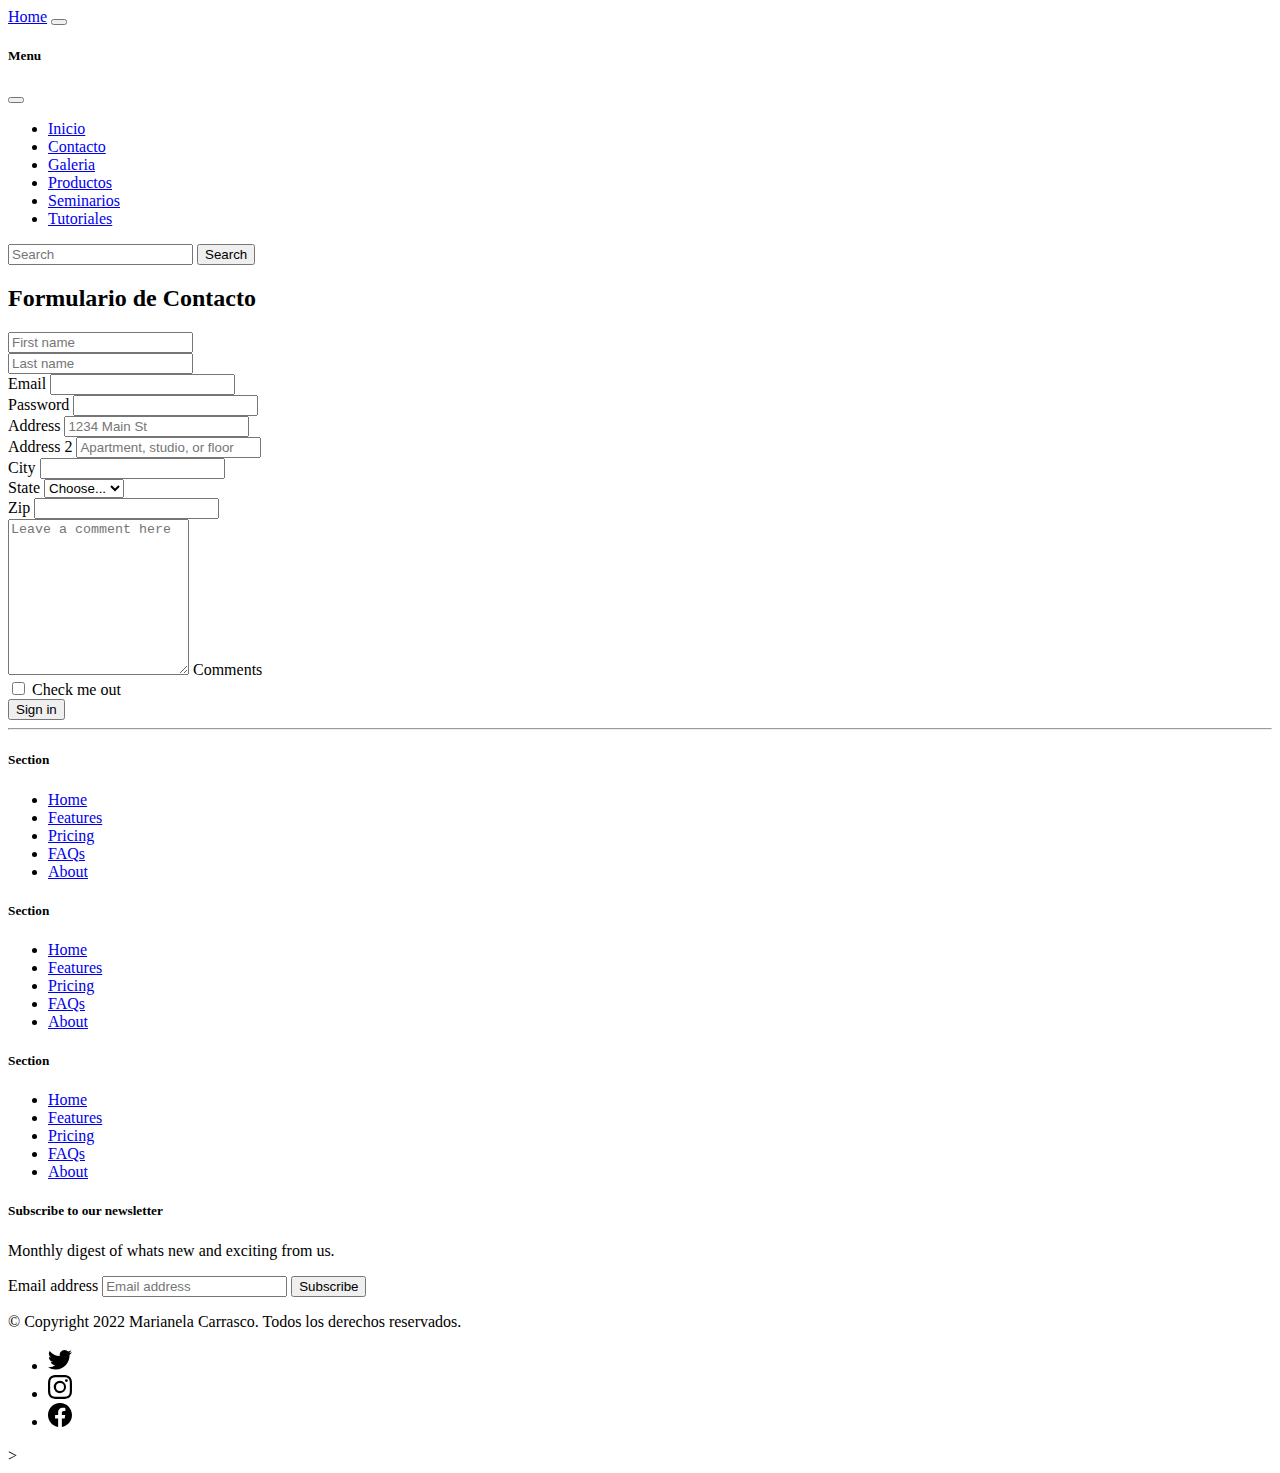
==== paginas/contacto.html @ 2a4949cc "sass" ====
<!DOCTYPE html>
<html>
<head>
    <meta charset="UTF-8">
    <meta http-equiv="X-UA-Compatible" content="IE=edge">
    <meta name="viewport" content="width=device-width, initial-scale=1.0">
    <title>Contacto</title>
     <!--estilos css de bootstrap local-->
     <link rel="stylesheet" href="/css/bootstrap.css">
    
     <!--estilos css propios-->
     <link rel="stylesheet" href="/estilos/estilos.css">
     
</head>
<body>
<header>
   <!--MENU-->
   <nav class="navbar navbar-light fixed-top menu">
    <div class="container-fluid">
       <a class="navbar-brand" href="../index.html">Home</a>
       <button class="navbar-toggler" type="button" data-bs-toggle="offcanvas" data-bs-target="#offcanvasNavbar" aria-controls="offcanvasNavbar">
         <span class="navbar-toggler-icon"></span>
       </button>
       <div class="offcanvas offcanvas-end" tabindex="-1" id="offcanvasNavbar" aria-labelledby="offcanvasNavbarLabel">
         <div class="offcanvas-header">
           <h5 class="offcanvas-title" id="offcanvasNavbarLabel">Menu</h5>
           <button type="button" class="btn-close text-reset" data-bs-dismiss="offcanvas" aria-label="Close"></button>
         </div>
         <div class="offcanvas-body menu">
           <ul class="navbar-nav justify-content-end flex-grow-1 pe-3">
             <li class="nav-item">
               <a class="nav-link active" aria-current="page" href="../index.html">Inicio</a>
             </li>
             <li class="nav-item">
               <a class="nav-link" href="./contacto.html">Contacto</a>
             </li>
             <li class="nav-item">
               <a class="nav-link" href="./galeria.html">Galeria</a>
             </li>
             <li class="nav-item">
               <a class="nav-link" href="./productos.html">Productos</a>
             </li>
             <li class="nav-item">
               <a class="nav-link" href="./seminarios.html">Seminarios</a>
             </li>
             <li class="nav-item">
               <a class="nav-link" href="./tutoriales.html">Tutoriales</a>
             </li>
           </ul>
           <form class="d-flex">
             <input class="form-control me-2" type="search" placeholder="Search" aria-label="Search">
             <button class="btn btn-outline-success" type="submit">Search</button>
           </form>
         </div>
       </div>
     </div>
   </nav>      
   <!--FIN DEL MENU-->  
</header>
       

    <h2>Formulario de Contacto</h2>

    <div class="container m-5">
      <div class="row">
        <div class="col">
          <input type="text" class="form-control" placeholder="First name" aria-label="First name">
        </div>
        <div class="col">
          <input type="text" class="form-control" placeholder="Last name" aria-label="Last name">
        </div>
      </div>

      
      <form class="row g-3 mt-5">
        <div class="col-md-6">
          <label for="inputEmail4" class="form-label">Email</label>
          <input type="email" class="form-control" id="inputEmail4">
        </div>
        <div class="col-md-6">
          <label for="inputPassword4" class="form-label">Password</label>
          <input type="password" class="form-control" id="inputPassword4">
        </div>
        <div class="col-12">
          <label for="inputAddress" class="form-label">Address</label>
          <input type="text" class="form-control" id="inputAddress" placeholder="1234 Main St">
        </div>
        <div class="col-12">
          <label for="inputAddress2" class="form-label">Address 2</label>
          <input type="text" class="form-control" id="inputAddress2" placeholder="Apartment, studio, or floor">
        </div>
        <div class="col-md-6">
          <label for="inputCity" class="form-label">City</label>
          <input type="text" class="form-control" id="inputCity">
        </div>
        <div class="col-md-4">
          <label for="inputState" class="form-label">State</label>
          <select id="inputState" class="form-select">
            <option selected>Choose...</option>
            <option>...</option>
          </select>
        </div>
        <div class="col-md-2">
          <label for="inputZip" class="form-label">Zip</label>
          <input type="text" class="form-control" id="inputZip">
        </div>
        <div class="col-12">


          <div class="form-floating">
            <textarea class="form-control" placeholder="Leave a comment here" id="floatingTextarea2" style="height: 150px"></textarea>
            <label for="floatingTextarea2">Comments</label>
          </div>



          <div class="form-check">
            <input class="form-check-input" type="checkbox" id="gridCheck">
            <label class="form-check-label" for="gridCheck">
              Check me out
            </label>
          </div>
        </div>
        <div class="col-12">
          <button type="submit" class="btn menu">Sign in</button>
        </div>
      </form>
    </div>

<hr>

<!------FOOTER------->

<svg xmlns="http://www.w3.org/2000/svg" style="display: none;">
  
  <symbol id="facebook" viewBox="0 0 16 16">
    <path d="M16 8.049c0-4.446-3.582-8.05-8-8.05C3.58 0-.002 3.603-.002 8.05c0 4.017 2.926 7.347 6.75 7.951v-5.625h-2.03V8.05H6.75V6.275c0-2.017 1.195-3.131 3.022-3.131.876 0 1.791.157 1.791.157v1.98h-1.009c-.993 0-1.303.621-1.303 1.258v1.51h2.218l-.354 2.326H9.25V16c3.824-.604 6.75-3.934 6.75-7.951z"/>
  </symbol>
  <symbol id="instagram" viewBox="0 0 16 16">
      <path d="M8 0C5.829 0 5.556.01 4.703.048 3.85.088 3.269.222 2.76.42a3.917 3.917 0 0 0-1.417.923A3.927 3.927 0 0 0 .42 2.76C.222 3.268.087 3.85.048 4.7.01 5.555 0 5.827 0 8.001c0 2.172.01 2.444.048 3.297.04.852.174 1.433.372 1.942.205.526.478.972.923 1.417.444.445.89.719 1.416.923.51.198 1.09.333 1.942.372C5.555 15.99 5.827 16 8 16s2.444-.01 3.298-.048c.851-.04 1.434-.174 1.943-.372a3.916 3.916 0 0 0 1.416-.923c.445-.445.718-.891.923-1.417.197-.509.332-1.09.372-1.942C15.99 10.445 16 10.173 16 8s-.01-2.445-.048-3.299c-.04-.851-.175-1.433-.372-1.941a3.926 3.926 0 0 0-.923-1.417A3.911 3.911 0 0 0 13.24.42c-.51-.198-1.092-.333-1.943-.372C10.443.01 10.172 0 7.998 0h.003zm-.717 1.442h.718c2.136 0 2.389.007 3.232.046.78.035 1.204.166 1.486.275.373.145.64.319.92.599.28.28.453.546.598.92.11.281.24.705.275 1.485.039.843.047 1.096.047 3.231s-.008 2.389-.047 3.232c-.035.78-.166 1.203-.275 1.485a2.47 2.47 0 0 1-.599.919c-.28.28-.546.453-.92.598-.28.11-.704.24-1.485.276-.843.038-1.096.047-3.232.047s-2.39-.009-3.233-.047c-.78-.036-1.203-.166-1.485-.276a2.478 2.478 0 0 1-.92-.598 2.48 2.48 0 0 1-.6-.92c-.109-.281-.24-.705-.275-1.485-.038-.843-.046-1.096-.046-3.233 0-2.136.008-2.388.046-3.231.036-.78.166-1.204.276-1.486.145-.373.319-.64.599-.92.28-.28.546-.453.92-.598.282-.11.705-.24 1.485-.276.738-.034 1.024-.044 2.515-.045v.002zm4.988 1.328a.96.96 0 1 0 0 1.92.96.96 0 0 0 0-1.92zm-4.27 1.122a4.109 4.109 0 1 0 0 8.217 4.109 4.109 0 0 0 0-8.217zm0 1.441a2.667 2.667 0 1 1 0 5.334 2.667 2.667 0 0 1 0-5.334z"/>
  </symbol>
  <symbol id="twitter" viewBox="0 0 16 16">
    <path d="M5.026 15c6.038 0 9.341-5.003 9.341-9.334 0-.14 0-.282-.006-.422A6.685 6.685 0 0 0 16 3.542a6.658 6.658 0 0 1-1.889.518 3.301 3.301 0 0 0 1.447-1.817 6.533 6.533 0 0 1-2.087.793A3.286 3.286 0 0 0 7.875 6.03a9.325 9.325 0 0 1-6.767-3.429 3.289 3.289 0 0 0 1.018 4.382A3.323 3.323 0 0 1 .64 6.575v.045a3.288 3.288 0 0 0 2.632 3.218 3.203 3.203 0 0 1-.865.115 3.23 3.23 0 0 1-.614-.057 3.283 3.283 0 0 0 3.067 2.277A6.588 6.588 0 0 1 .78 13.58a6.32 6.32 0 0 1-.78-.045A9.344 9.344 0 0 0 5.026 15z"/>
  </symbol>
</svg>


<div class="container">
  <footer class="py-5">
    <div class="row">
      <div class="col-2">
        <h5>Section</h5>
        <ul class="nav flex-column">
          <li class="nav-item mb-2"><a href="#" class="nav-link p-0 text-muted">Home</a></li>
          <li class="nav-item mb-2"><a href="#" class="nav-link p-0 text-muted">Features</a></li>
          <li class="nav-item mb-2"><a href="#" class="nav-link p-0 text-muted">Pricing</a></li>
          <li class="nav-item mb-2"><a href="#" class="nav-link p-0 text-muted">FAQs</a></li>
          <li class="nav-item mb-2"><a href="#" class="nav-link p-0 text-muted">About</a></li>
        </ul>
      </div>

      <div class="col-2">
        <h5>Section</h5>
        <ul class="nav flex-column">
          <li class="nav-item mb-2"><a href="#" class="nav-link p-0 text-muted">Home</a></li>
          <li class="nav-item mb-2"><a href="#" class="nav-link p-0 text-muted">Features</a></li>
          <li class="nav-item mb-2"><a href="#" class="nav-link p-0 text-muted">Pricing</a></li>
          <li class="nav-item mb-2"><a href="#" class="nav-link p-0 text-muted">FAQs</a></li>
          <li class="nav-item mb-2"><a href="#" class="nav-link p-0 text-muted">About</a></li>
        </ul>
      </div>

      <div class="col-2">
        <h5>Section</h5>
        <ul class="nav flex-column">
          <li class="nav-item mb-2"><a href="#" class="nav-link p-0 text-muted">Home</a></li>
          <li class="nav-item mb-2"><a href="#" class="nav-link p-0 text-muted">Features</a></li>
          <li class="nav-item mb-2"><a href="#" class="nav-link p-0 text-muted">Pricing</a></li>
          <li class="nav-item mb-2"><a href="#" class="nav-link p-0 text-muted">FAQs</a></li>
          <li class="nav-item mb-2"><a href="#" class="nav-link p-0 text-muted">About</a></li>
        </ul>
      </div>

      <div class="col-4 offset-1">
        <form>
          <h5>Subscribe to our newsletter</h5>
          <p>Monthly digest of whats new and exciting from us.</p>
          <div class="d-flex w-100 gap-2">
            <label for="newsletter1" class="visually-hidden">Email address</label>
            <input id="newsletter1" type="text" class="form-control" placeholder="Email address">
            <button class="btn menu" type="button">Subscribe</button>
          </div>
        </form>
      </div>
    </div>

    <div class="d-flex justify-content-between py-4 my-4 border-top">
      <p>&copy; Copyright 2022 Marianela Carrasco. Todos los derechos reservados.</p>
      <ul class="list-unstyled d-flex">
        <li class="ms-3"><a class="link-dark" href="#"><svg class="bi" width="24" height="24"><use xlink:href="#twitter"/></svg></a></li>
        <li class="ms-3"><a class="link-dark" href="#"><svg class="bi" width="24" height="24"><use xlink:href="#instagram"/></svg></a></li>
        <li class="ms-3"><a class="link-dark" href="#"><svg class="bi" width="24" height="24"><use xlink:href="#facebook"/></svg></a></li>
      </ul>
    </div>
  </footer>
</div>>

        <!--javascript de bootstrap-->
    <script src="/js/bootstrap.js"></script>
</body>
</html>
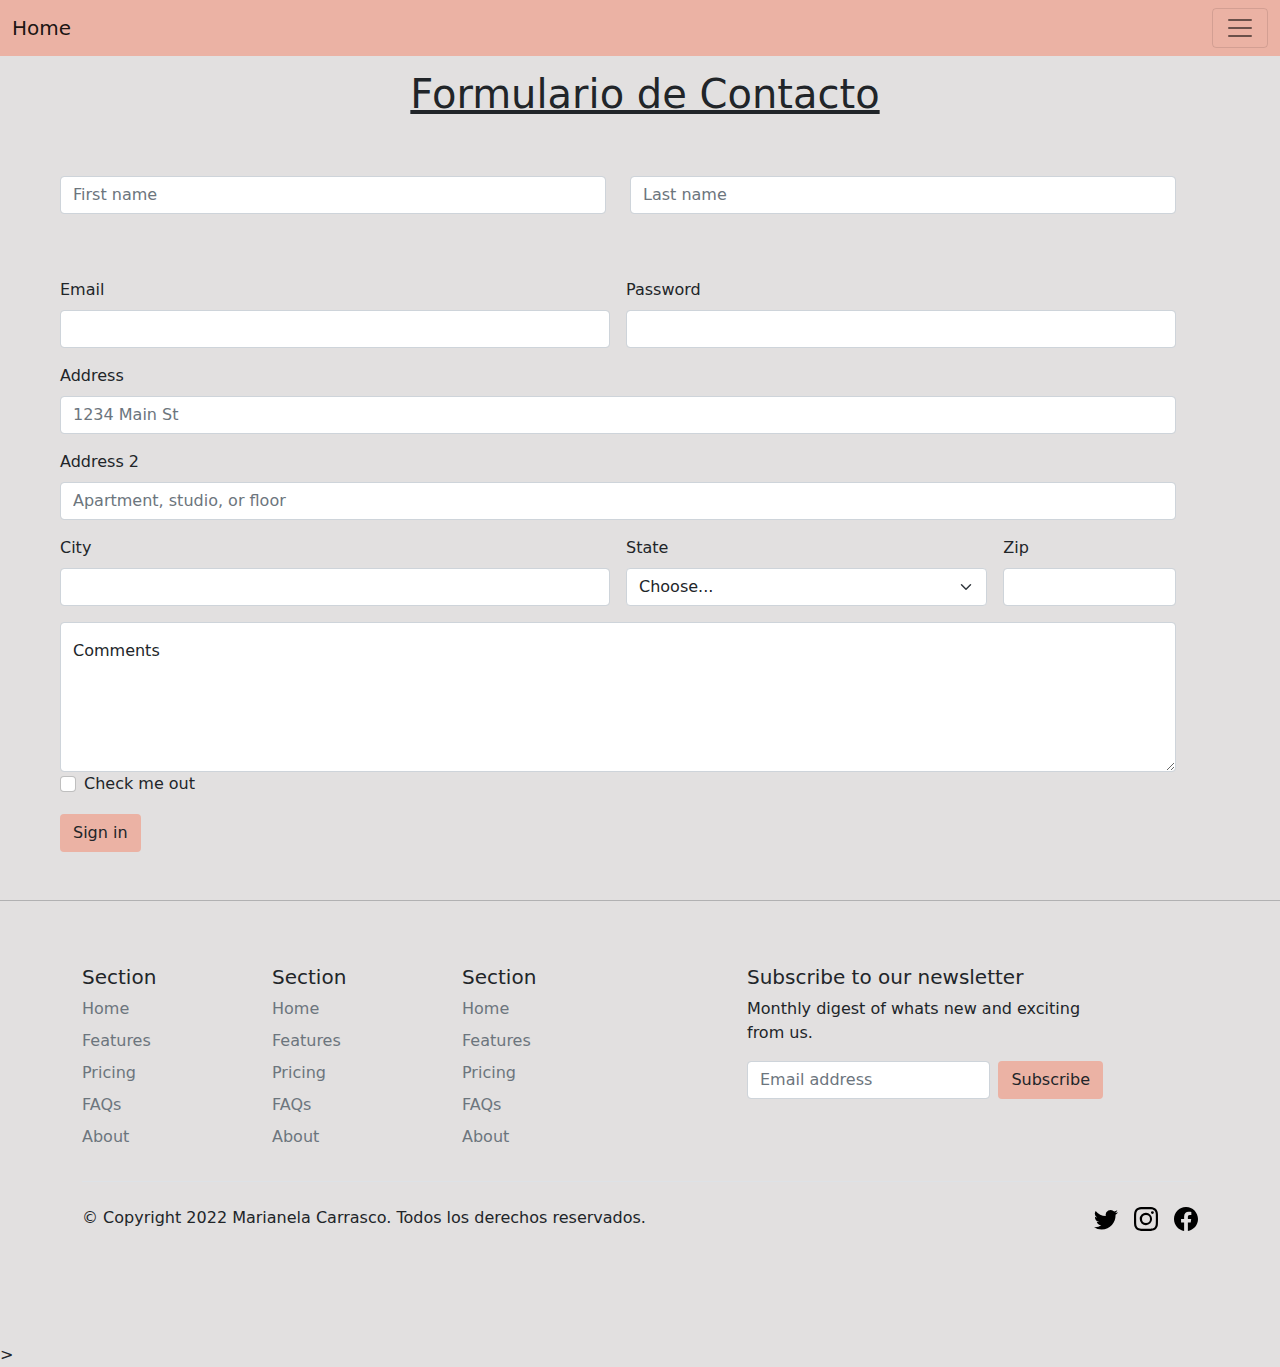
==== commit c820e4ff: "sass" ====
--- a/paginas/contacto.html
+++ b/paginas/contacto.html
@@ -9,7 +9,7 @@
      <link rel="stylesheet" href="/css/bootstrap.css">
     
      <!--estilos css propios-->
-     <link rel="stylesheet" href="/estilos/estilos.css">
+     <link rel="stylesheet" href="/css/destino.css">
      
 </head>
 <body>
@@ -59,7 +59,7 @@
 </header>
        
 
-    <h2>Formulario de Contacto</h2>
+    <h1 class="primerTitulo texAnUno">Formulario de Contacto</h1>
 
     <div class="container m-5">
       <div class="row">
